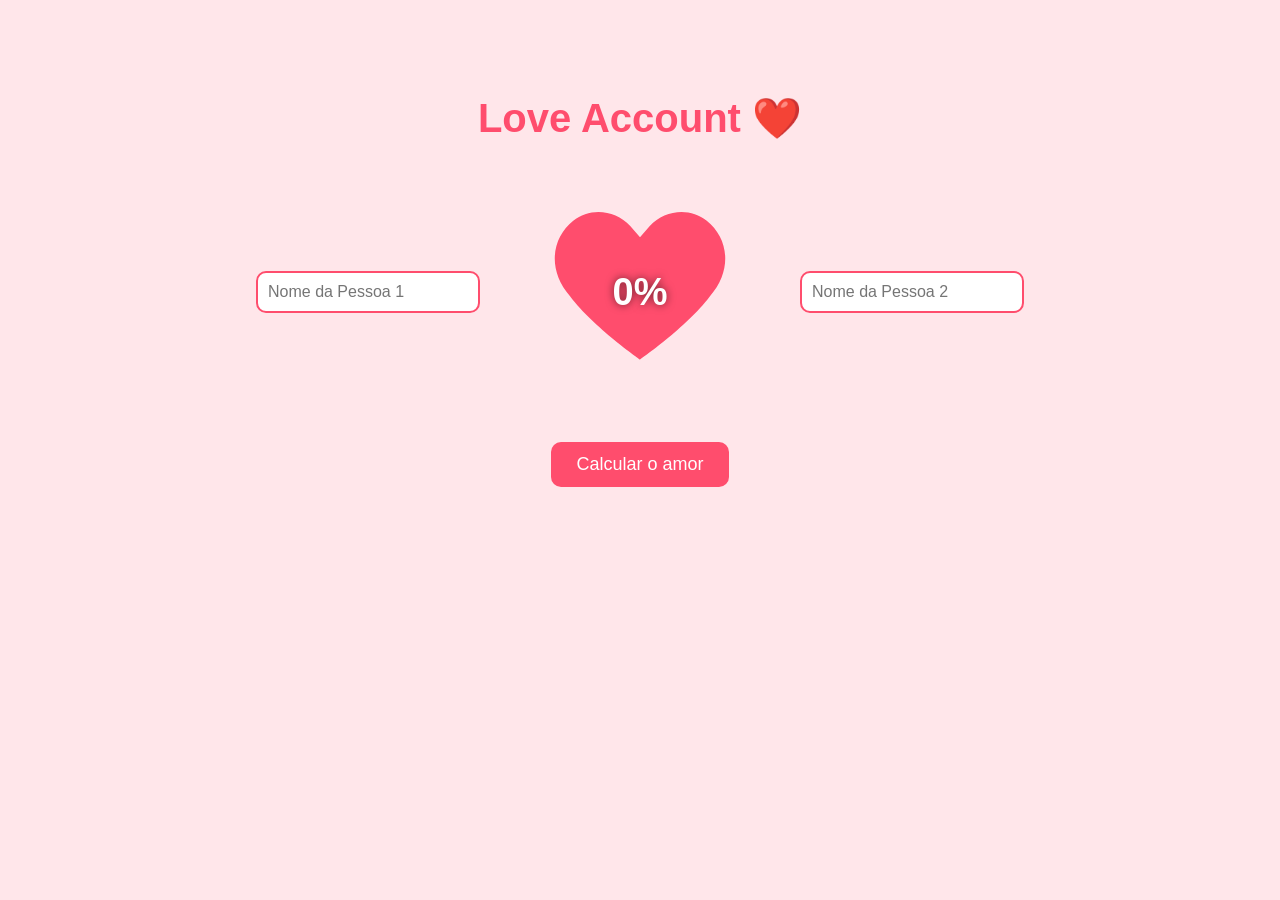
==== index.html @ a171d61f "Add files via upload" ====
<!DOCTYPE html>
<html lang="pt">
<head>
    <meta charset="UTF-8">
    <meta name="viewport" content="width=device-width, initial-scale=1.0">
    <title>Love Account</title>

    <link rel="stylesheet" href="style.css">
    <script src="script.js" defer></script>
</head>
<body>

    <h1>Love Account ❤️</h1>

    <div class="inputs-row">
        <input type="text" id="nome1" placeholder="Nome da Pessoa 1">

        <div class="heart">
            <svg viewBox="0 0 24 24" class="heart-svg">
                <path d="M12 21s-6.2-4.3-9.3-8.4C-0.4 9.1 0.2 4.8 3.1 2.5 5.3 0.7 8.7 1 10.7 3.2L12 4.7l1.3-1.5C15.3 1 18.7 0.7 20.9 2.5c2.9 2.3 3.5 6.6 0.4 10.1C18.2 16.7 12 21 12 21z"/>
            </svg>
            <span id="percentagem">0%</span>
        </div>

        <input type="text" id="nome2" placeholder="Nome da Pessoa 2">
    </div>

    <button id="calcular">Calcular o amor</button>

    <p id="frase"></p>

</body>
</html>
---- style.css ----
body {
    background: #ffe6ea;
    font-family: Arial, sans-serif;
    text-align: center;
    padding-top: 60px;
}

h1 {
    font-size: 40px;
    color: #ff4d6d;
    margin-bottom: 60px;
}

.inputs-row {
    display: flex;
    justify-content: center;
    align-items: center;
    gap: 70px;
    margin-bottom: 40px;
}

input {
    padding: 10px;
    width: 200px;
    border: 2px solid #ff4d6d;
    border-radius: 10px;
    font-size: 16px;
}

.heart {
    position: relative;
    width: 180px;
    height: 180px;
}

.heart-svg {
    width: 100%;
    height: 100%;
    fill: #ff4d6d;
    animation: pulse 1.2s infinite;
}

#percentagem {
    position: absolute;
    top: 50%;
    left: 50%;
    transform: translate(-50%, -50%);
    font-size: 38px;
    font-weight: bold;
    color: white;
    text-shadow: 0px 0px 8px rgba(0,0,0,0.6);
}

@keyframes pulse {
    0% { transform: scale(1); }
    50% { transform: scale(1.15); }
    100% { transform: scale(1); }
}

button {
    padding: 12px 25px;
    background: #ff4d6d;
    color: white;
    border: none;
    border-radius: 10px;
    font-size: 18px;
    cursor: pointer;
    margin-top: 20px;
}

button:hover {
    background: #ff2e4f;
}

#frase {
    margin-top: 25px;
    font-size: 20px;
    color: #333;
}
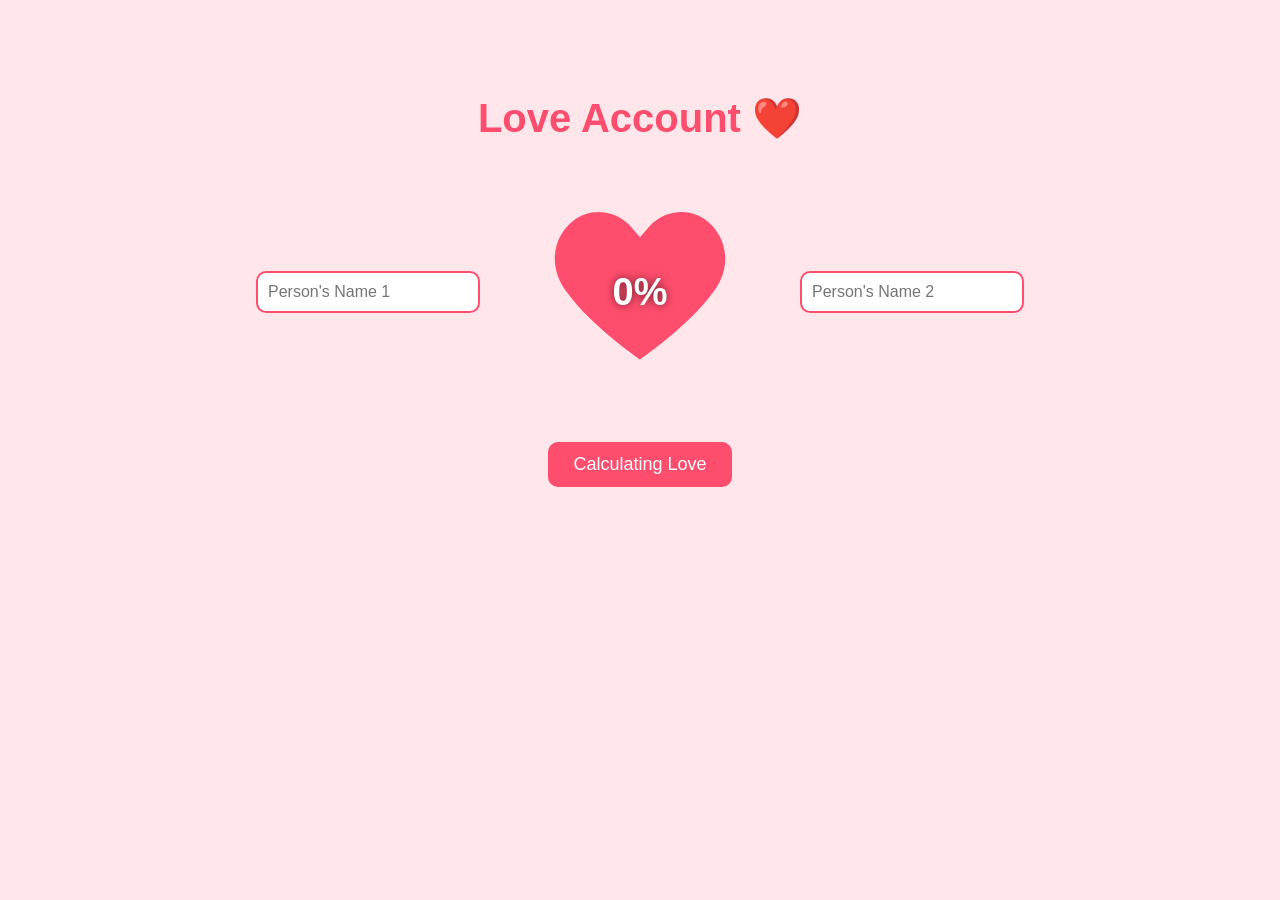
==== commit d5c9840a: "Add files via upload" ====
--- a/index.html
+++ b/index.html
@@ -13,7 +13,7 @@
     <h1>Love Account ❤️</h1>
 
     <div class="inputs-row">
-        <input type="text" id="nome1" placeholder="Nome da Pessoa 1">
+        <input type="text" id="nome1" placeholder="Person's Name 1">
 
         <div class="heart">
             <svg viewBox="0 0 24 24" class="heart-svg">
@@ -22,10 +22,10 @@
             <span id="percentagem">0%</span>
         </div>
 
-        <input type="text" id="nome2" placeholder="Nome da Pessoa 2">
+        <input type="text" id="nome2" placeholder="Person's Name 2">
     </div>
 
-    <button id="calcular">Calcular o amor</button>
+    <button id="calcular">Calculating Love</button>
 
     <p id="frase"></p>
 
